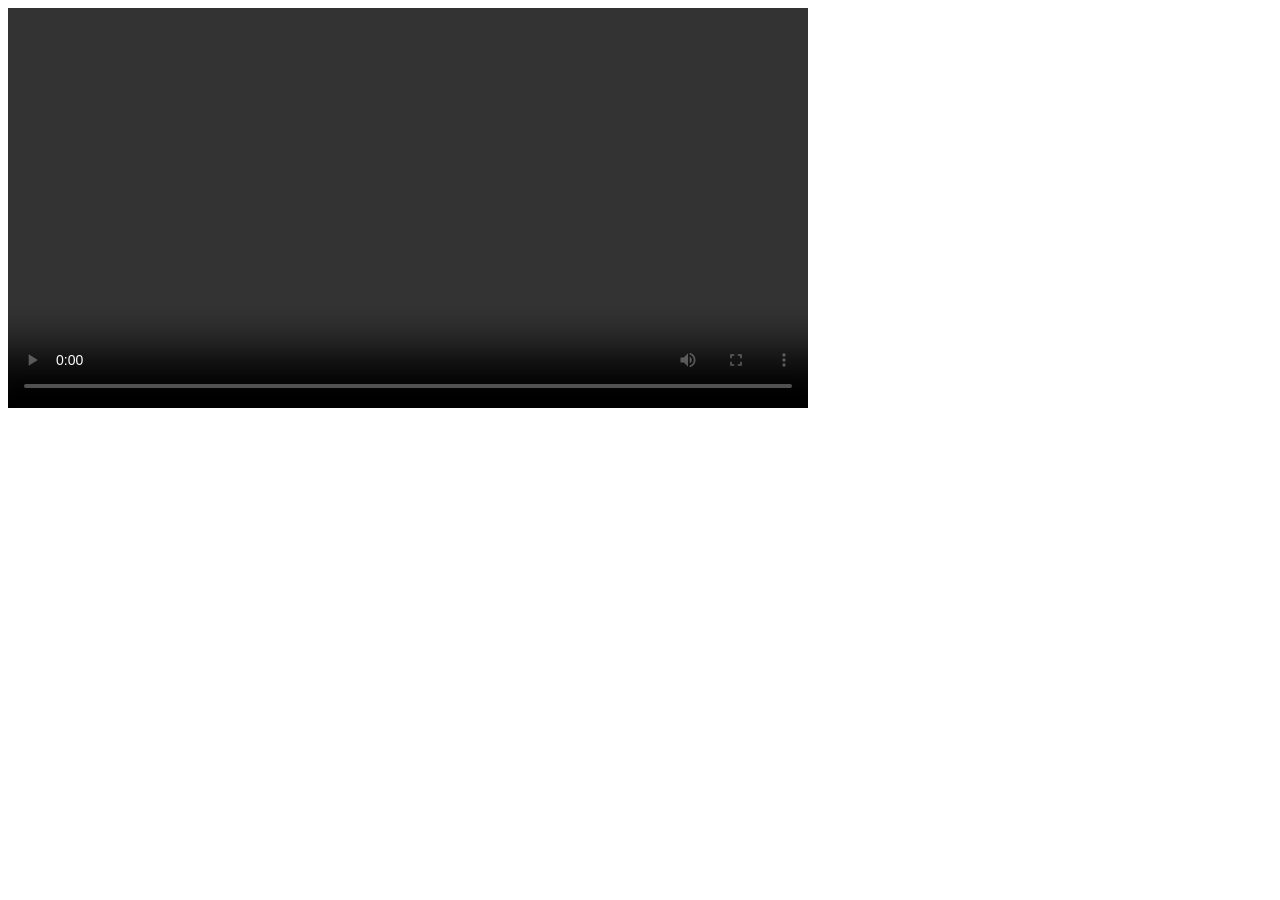
==== web/index.html @ 8e2db3f9 "web: add video streaming endpoint with range request support New handleStreamMovie serves files via " ====
<!doctype html>
<html>
    <head>
        <title>movieLibrary test</title>
    </head>
    <body>
        <video
            controls
            width="800"
            src="http://localhost:8080/movies/2/stream"
        ></video>
    </body>
</html>
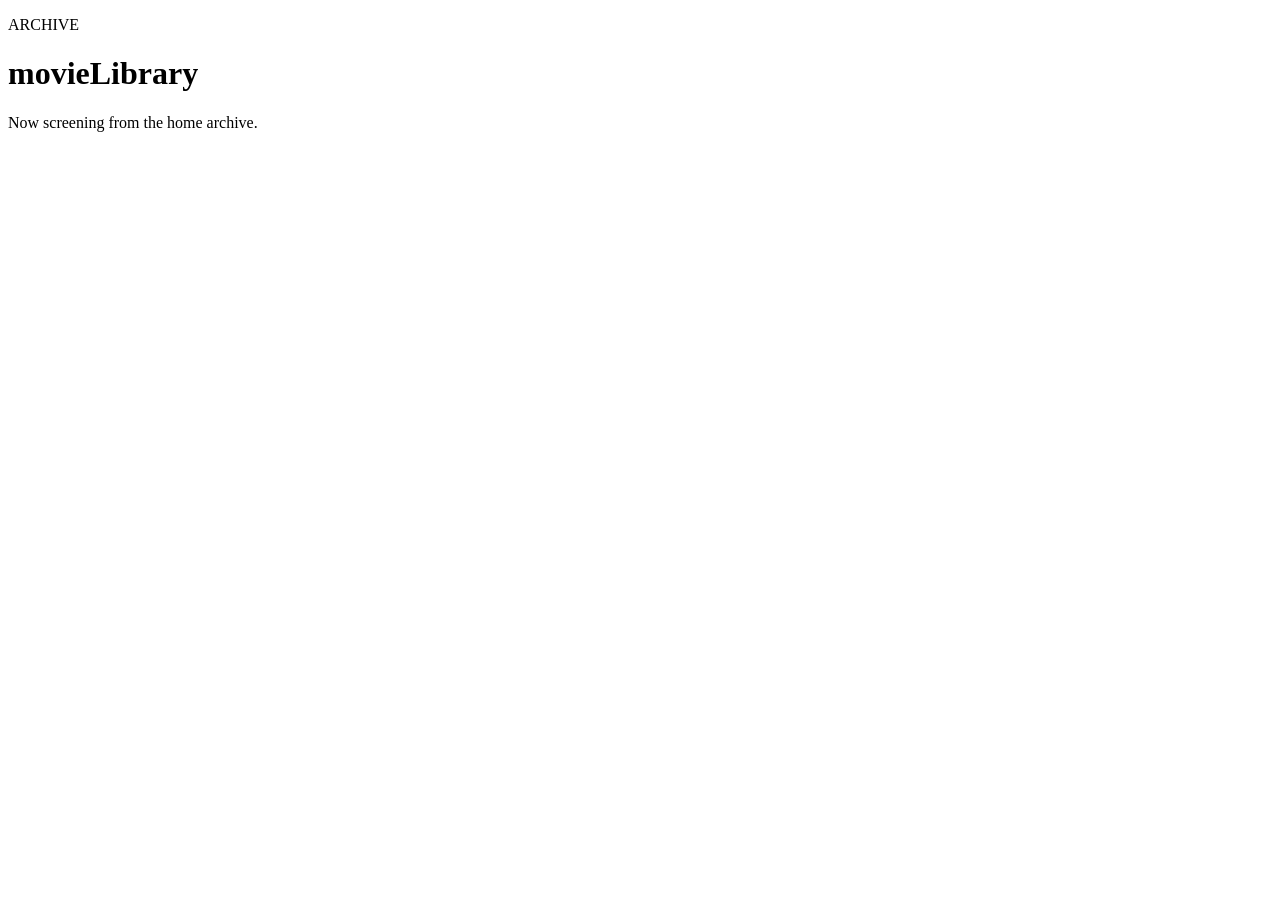
==== commit 2d41bb5c: "Added a minimal UI" ====
--- a/web/index.html
+++ b/web/index.html
@@ -1,13 +1,24 @@
 <!doctype html>
-<html>
+<html lang="en">
     <head>
-        <title>movieLibrary test</title>
+        <meta charset="UTF-8" />
+        <meta name="viewport" content="width=device-width, initial-scale=1.0" />
+        <title>movieLibrary</title>
+        <link rel="stylesheet" href="/style.css" />
     </head>
     <body>
-        <video
-            controls
-            width="800"
-            src="http://localhost:8080/movies/2/stream"
-        ></video>
+        <header class="site-header">
+            <p class="eyebrow" id="film-count">ARCHIVE</p>
+            <h1 class="wordmark">movieLibrary</h1>
+            <p class="tagline">Now screening from the home archive.</p>
+        </header>
+
+        <div class="sprockets"></div>
+
+        <main class="library">
+            <div id="grid" class="movie-grid"></div>
+        </main>
+
+        <script src="/app.js"></script>
     </body>
 </html>
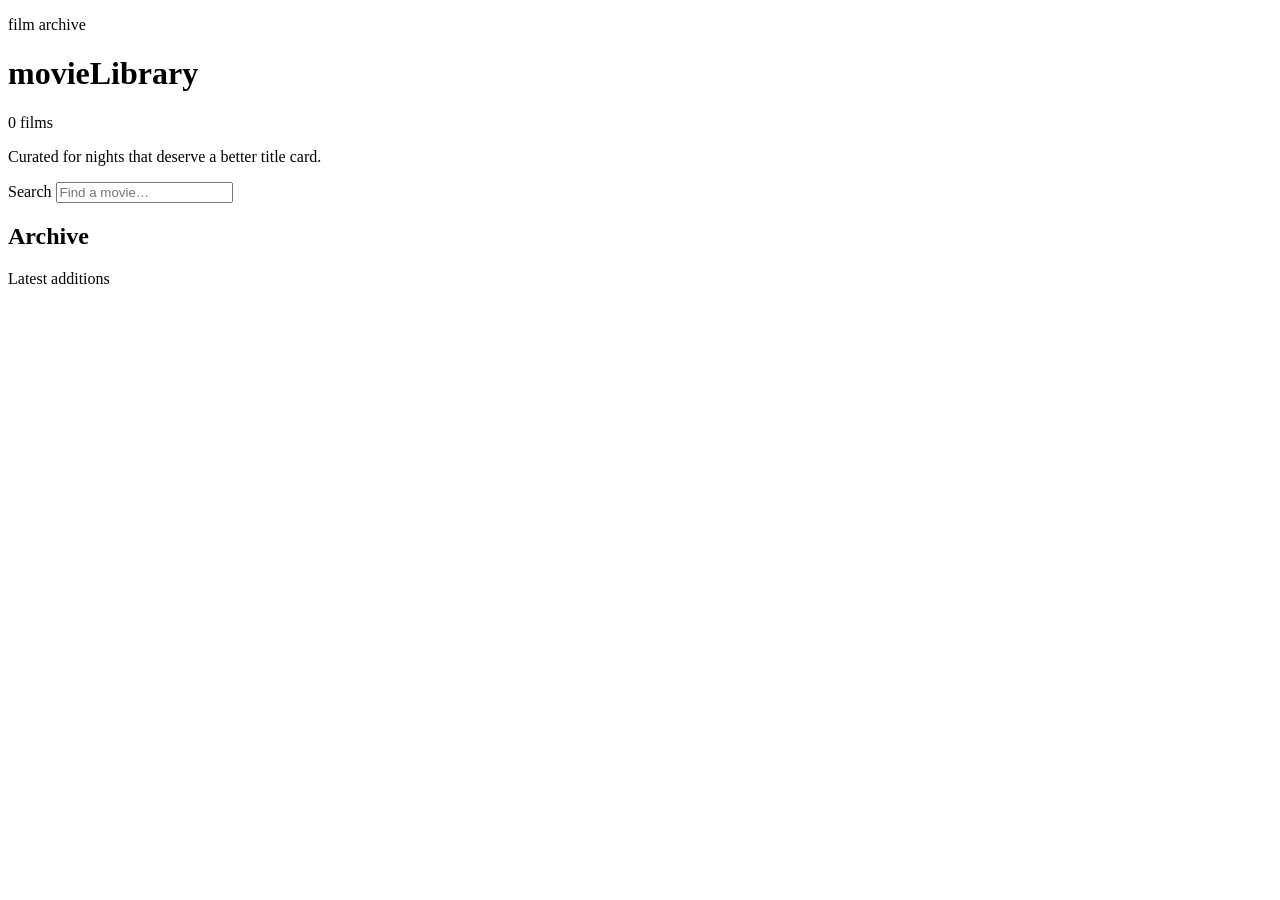
==== commit d48d9a14: "feat(ui): redesign movie archive into poster-first cinematic experience" ====
--- a/web/index.html
+++ b/web/index.html
@@ -4,20 +4,42 @@
         <meta charset="UTF-8" />
         <meta name="viewport" content="width=device-width, initial-scale=1.0" />
         <title>movieLibrary</title>
+        <meta name="description" content="A clean, poster-led movie archive." />
         <link rel="stylesheet" href="/style.css" />
     </head>
     <body>
-        <header class="site-header">
-            <p class="eyebrow" id="film-count">ARCHIVE</p>
-            <h1 class="wordmark">movieLibrary</h1>
-            <p class="tagline">Now screening from the home archive.</p>
-        </header>
+        <div class="page-shell">
+            <header class="site-header">
+                <div class="brand-row">
+                    <div>
+                        <p class="eyebrow">film archive</p>
+                        <h1 class="wordmark">movieLibrary</h1>
+                    </div>
+                    <div class="library-meta">
+                        <span id="film-count">0 films</span>
+                    </div>
+                </div>
 
-        <div class="sprockets"></div>
+                <div class="toolbar">
+                    <p class="tagline">Curated for nights that deserve a better title card.</p>
+                    <label class="search-box" aria-label="Search movies">
+                        <span>Search</span>
+                        <input id="movie-search" type="search" placeholder="Find a movie…" />
+                    </label>
+                </div>
+            </header>
 
-        <main class="library">
-            <div id="grid" class="movie-grid"></div>
-        </main>
+            <main class="library">
+                <section id="featured" class="featured" aria-live="polite"></section>
+
+                <div class="grid-header">
+                    <h2>Archive</h2>
+                    <p id="results-copy">Latest additions</p>
+                </div>
+
+                <div id="grid" class="movie-grid" aria-live="polite"></div>
+            </main>
+        </div>
 
         <script src="/app.js"></script>
     </body>
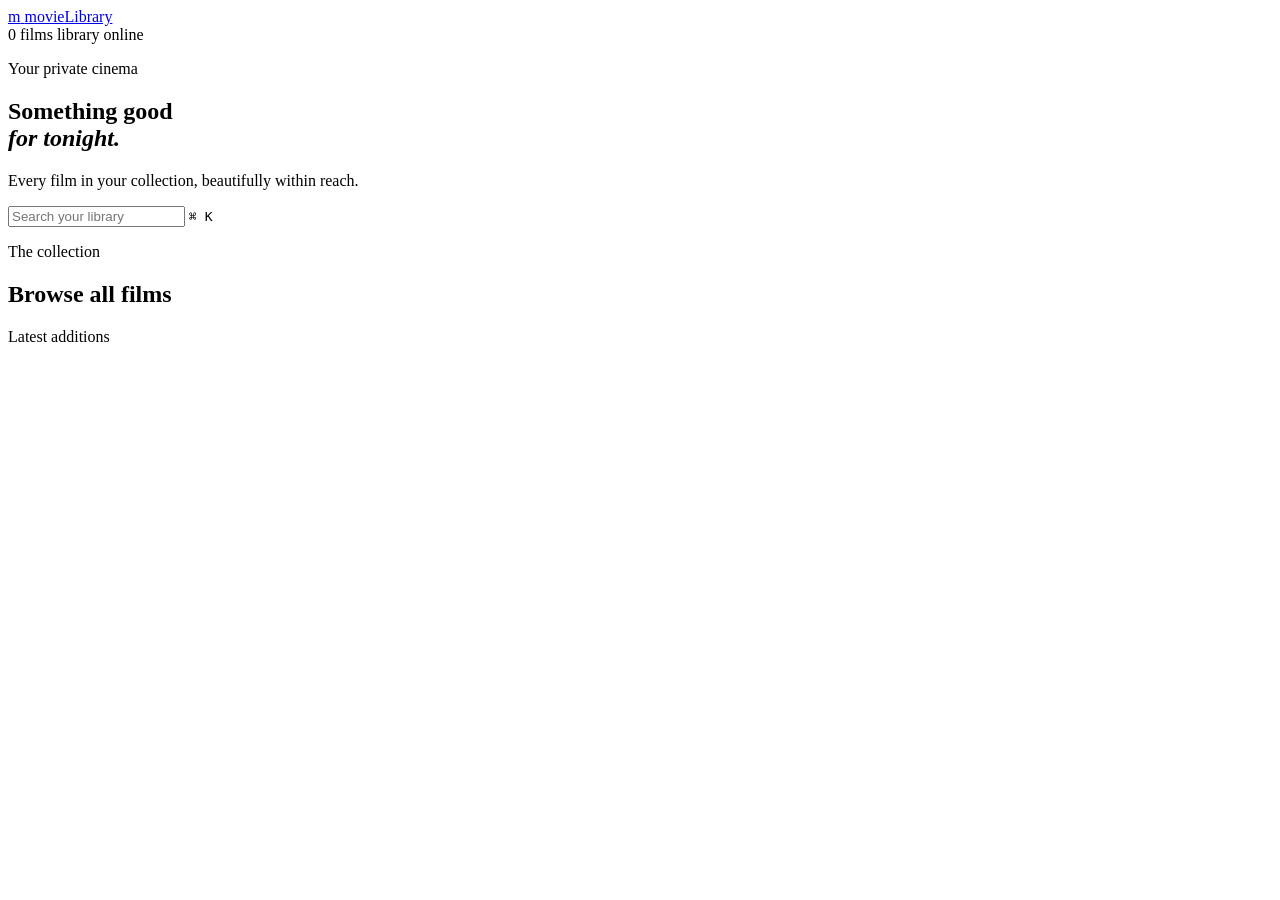
==== commit 7c894087: "feat(ui): redesign movie archive into poster-first cinematic experience" ====
--- a/web/index.html
+++ b/web/index.html
@@ -5,35 +5,44 @@
         <meta name="viewport" content="width=device-width, initial-scale=1.0" />
         <title>movieLibrary</title>
         <meta name="description" content="A clean, poster-led movie archive." />
-        <link rel="stylesheet" href="/style.css" />
+        <link rel="stylesheet" href="/style.css?v=20260813" />
     </head>
     <body>
         <div class="page-shell">
             <header class="site-header">
-                <div class="brand-row">
-                    <div>
-                        <p class="eyebrow">film archive</p>
-                        <h1 class="wordmark">movieLibrary</h1>
-                    </div>
-                    <div class="library-meta">
-                        <span id="film-count">0 films</span>
-                    </div>
-                </div>
-
-                <div class="toolbar">
-                    <p class="tagline">Curated for nights that deserve a better title card.</p>
-                    <label class="search-box" aria-label="Search movies">
-                        <span>Search</span>
-                        <input id="movie-search" type="search" placeholder="Find a movie…" />
-                    </label>
+                <a class="brand" href="/" aria-label="movieLibrary home">
+                    <span class="brand-mark" aria-hidden="true">m</span>
+                    <span>movieLibrary</span>
+                </a>
+                <div class="header-actions">
+                    <span class="library-meta" id="film-count">0 films</span>
+                    <span class="status-dot" title="Library online"><span></span> library online</span>
                 </div>
             </header>
 
             <main class="library">
+                <section class="library-intro">
+                    <p class="eyebrow">Your private cinema</p>
+                    <div class="intro-row">
+                        <div>
+                            <h1>Something good<br><em>for tonight.</em></h1>
+                            <p>Every film in your collection, beautifully within reach.</p>
+                        </div>
+                        <label class="search-box" aria-label="Search movies">
+                            <span class="search-icon" aria-hidden="true"></span>
+                            <input id="movie-search" type="search" placeholder="Search your library" />
+                            <kbd>⌘ K</kbd>
+                        </label>
+                    </div>
+                </section>
+
                 <section id="featured" class="featured" aria-live="polite"></section>
 
                 <div class="grid-header">
-                    <h2>Archive</h2>
+                    <div>
+                        <p class="eyebrow">The collection</p>
+                        <h2>Browse all films</h2>
+                    </div>
                     <p id="results-copy">Latest additions</p>
                 </div>
 
@@ -41,6 +50,6 @@
             </main>
         </div>
 
-        <script src="/app.js"></script>
+        <script src="/app.js?v=20260813"></script>
     </body>
 </html>
